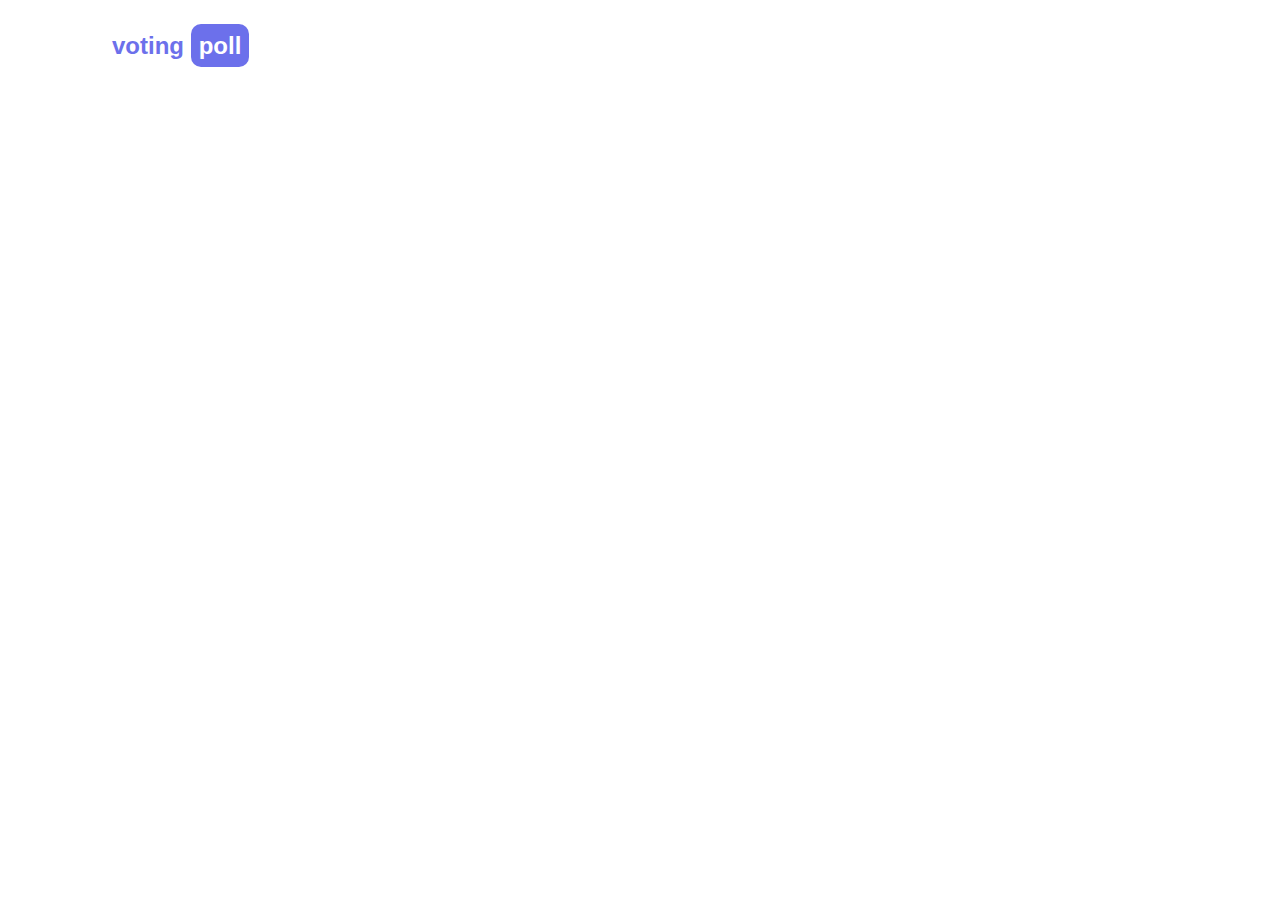
==== selection.html @ 3ca272df "inital commit" ====
<!DOCTYPE html>
<html lang="en">
<head>
    <meta charset="UTF-8">
    <meta http-equiv="X-UA-Compatible" content="IE=edge">
    <meta name="viewport" content="width=device-width, initial-scale=1.0">
    <link rel="stylesheet" href="./style.css">
    <title>Document</title>
</head>
<body>
    <div class="nav container">
        <div class="logo">
          <h2>voting <span>poll</span></h2>
        </div>
      </div>

      <script src="script.js">

      </script>
</body>
</html>
---- style.css ----
body{
    box-sizing: border-box;
    margin: 0;
    padding: 0;
    font-family: 'Poppins', sans-serif;
    height: 100vh;
}
a{
    text-decoration: none;
    
}
h2{
    margin: 0;
    padding: 0;
}

.container{
    padding: 2rem 7rem;
}


.logo h2{
    color: rgba(108, 112, 235, 1);
    size: 1.5rem;
}

.logo h2 span{
    background-color: rgba(108, 112, 235, 1);
    color:white;
    padding: .5rem;
    border-radius: 10px;
}

.main{
    height: 85vh;
}

.cover{
    display: flex;
    justify-content: center;
    align-items: space-between;
    background-color: rgba(108, 112, 235, 1);
    height: 100%;
    width: 100%;
    border-radius: 50px;
}

.left{
    display: flex;
    align-items: center;
}
.vector-img{
    height: 500px;
    width: 500px;
}
.right{
    display: flex;
    flex-direction: column;
    justify-content: center;
    align-items: center;
    text-align: center ;
}

.main-title{
    color: white;
    font-size: 3.5rem;
    line-height: 2px;
}

.sub-title{
    color: white;
    font-size: 1.5rem;
    line-height: 2px;
}

.btn{
    color: rgba(108, 112, 235, 1);
    padding:  1rem;
    background-color: white;
    width: 250px;
    border-radius: 40px;
    font-size: large;
}

.btn a {
    color: rgba(108, 112, 235, 1);

}

.icon{
    color: rgba(108, 112, 235, 1);
}

/* admin page css */

.result{
    height: 300px;
    width: 100%;
    background-color: rgba(108, 112, 235, 1);
    border-radius: 50px;
}

.controlls{
    
}

.box{
    background-color: rgba(108, 112, 235, 1);
    width: 100%;
    height: 100px;

}
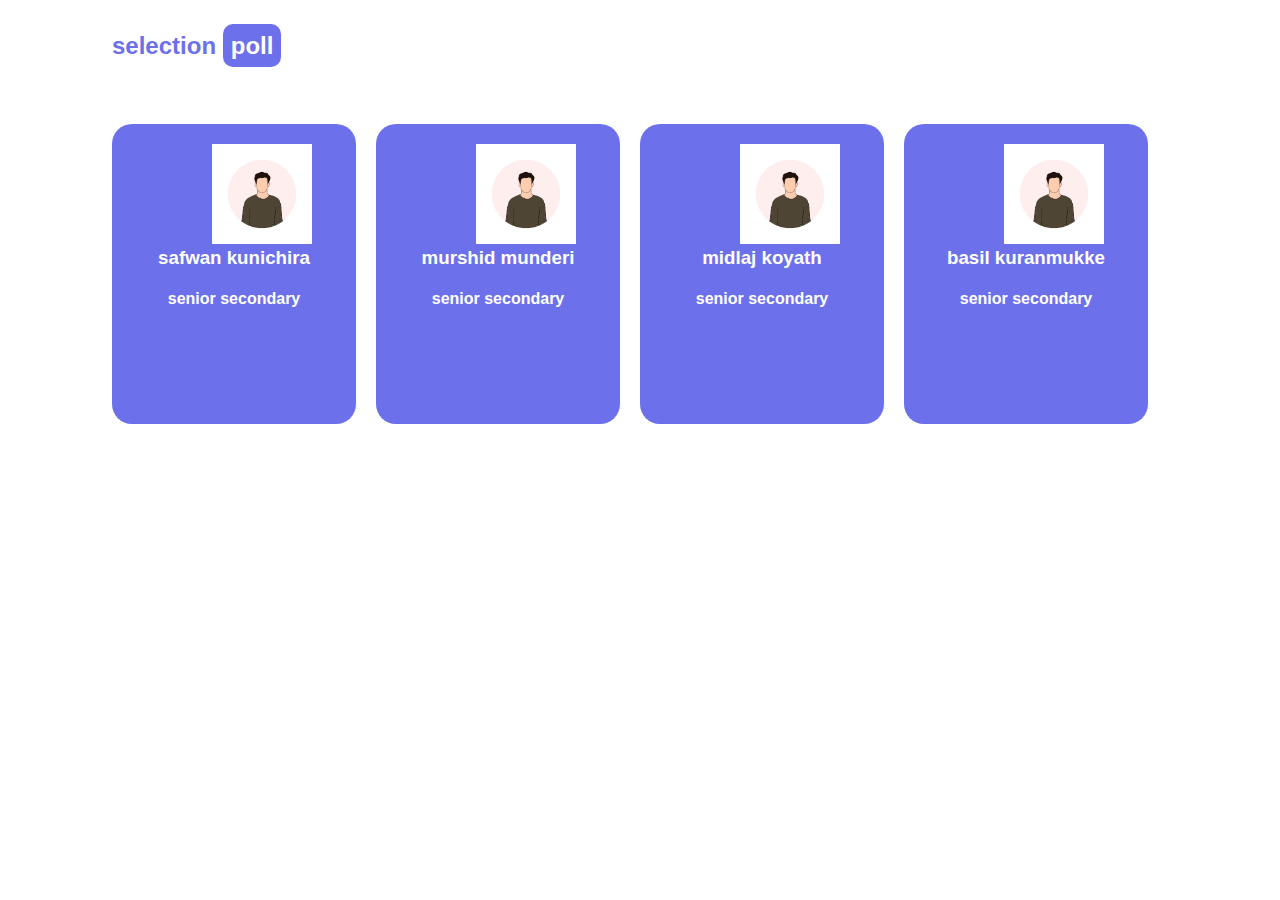
==== commit 6ef638d4: "scripting started" ====
--- a/selection.html
+++ b/selection.html
@@ -10,7 +10,56 @@
 <body>
     <div class="nav container">
         <div class="logo">
-          <h2>voting <span>poll</span></h2>
+          <h2>selection <span>poll</span></h2>
+        </div>
+      </div>
+      <div class="container">
+        <div class="selection-cover">
+            <div class="candidante-box">
+                <div class="photo-section">
+                    <img src="./asset/user.jpg" alt="" class="photo">
+                </div>
+                <div class="text-section">
+                    <div class="detailing-section">
+                        <h3>safwan kunichira</h3>
+                        <h4>senior secondary</h4>
+                    </div>
+                </div>
+            </div>
+            <div class="candidante-box">
+                <div class="photo-section">
+                    <img src="./asset/user.jpg" alt="" class="photo">
+                </div>
+                <div class="text-section">
+                    <div class="detailing-section">
+                        <h3>murshid munderi</h3>
+                        <h4>senior secondary</h4>
+                    </div>
+                </div>
+            </div>
+            <div class="candidante-box">
+                <div class="photo-section">
+                    <img src="./asset/user.jpg" alt="" class="photo">
+                </div>
+                <div class="text-section">
+                    <div class="detailing-section">
+                        <h3>midlaj koyath</h3>
+                        <h4>senior secondary</h4>
+                    </div>
+                </div>
+            </div>
+            <div class="candidante-box">
+                <div class="photo-section">
+                    <img src="./asset/user.jpg" alt="" class="photo">
+                </div>
+                <div class="text-section">
+                    <div class="detailing-section">
+                        <h3>basil kuranmukke</h3>
+                        <h4>senior secondary</h4>
+                    </div>
+                </div>
+            </div>
+            
         </div>
       </div>
 
--- a/style.css
+++ b/style.css
@@ -100,13 +100,92 @@
     border-radius: 50px;
 }
 
-.controlls{
-    
+.controls{
+    margin-top: 3rem;
+    display: flex;
+    justify-content: space-around;
+    align-items: center;
 }
 
 .box{
     background-color: rgba(108, 112, 235, 1);
+    width: 500px;
+    height: 300px;
+    border-radius: 50px;
+}
+
+.setLimit{
+    text-align: center;
+}
+
+.setLimit h2{
+    color: white;
+    margin-top: 3rem;
+}
+
+.limit-raper{
+    display: flex;
+    flex-direction: column;
+    justify-content: center;
+    align-items: center;
+    margin-top: 3rem;
+}
+
+#limit{
+    padding: .5rem;
+    border-radius: 30px;
+    border: none;
+    /* height: 30px;
+    width: 250px; */
+}
+
+.s-btn{
+    margin-top: 20px;
+    border-radius: 10px;
+    text-align: center;
+    height: 40px;
+    width: 80px;
+    color: rgba(108, 112, 235, 1);
+    background-color: white;
+}
+
+.permission{
+    display: flex;
+    justify-content: center;
+    align-items: center;
+}
+
+.permit{
+    color: white;
+}
+
+/* selection section  */
+.selection-cover{
+    display: flex;
+    justify-content: center;
+    align-items: space-around;
+    height: 100%;
     width: 100%;
+}
+
+.photo{
     height: 100px;
+    width: 100px;
+    position: relative;
+    top: 20px;
+    left: 100px;
+}
 
+
+.candidante-box{
+    background-color:rgba(108, 112, 235, 1); 
+    height:300px ;
+    width: 300px;
+    margin-right: 20px;
+    border-radius: 20px;
+}
+
+.detailing-section{
+    color: white;
+    text-align: center;
 }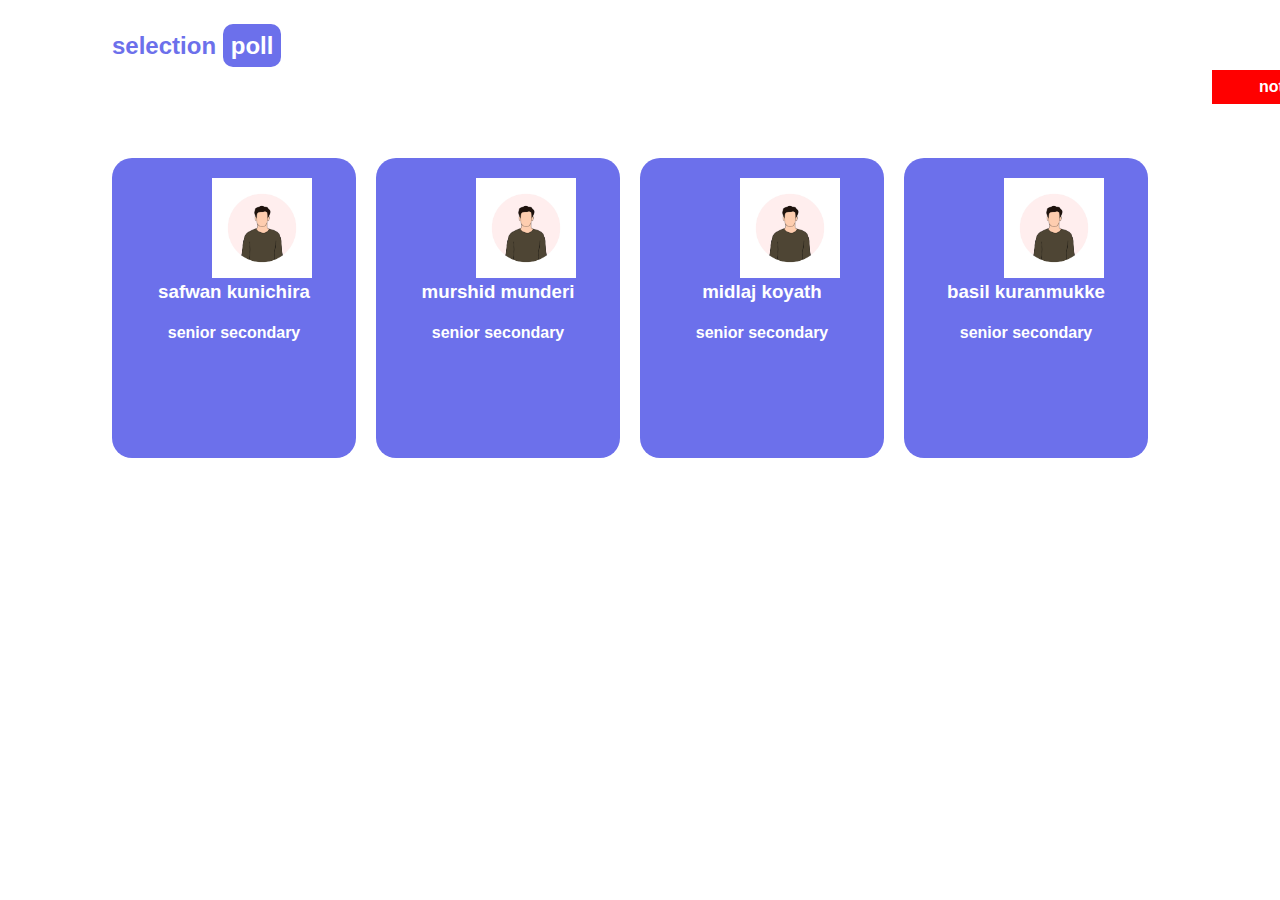
==== commit 0fc3c62a: "getting started with admin tab" ====
--- a/selection.html
+++ b/selection.html
@@ -12,6 +12,9 @@
         <div class="logo">
           <h2>selection <span>poll</span></h2>
         </div>
+        <div class="status">
+            <div class="status-bar">not ready</div>
+        </div>
       </div>
       <div class="container">
         <div class="selection-cover">
@@ -21,7 +24,7 @@
                 </div>
                 <div class="text-section">
                     <div class="detailing-section">
-                        <h3>safwan kunichira</h3>
+                        <h3 class="candi-name">safwan kunichira</h3>
                         <h4>senior secondary</h4>
                     </div>
                 </div>
@@ -32,7 +35,7 @@
                 </div>
                 <div class="text-section">
                     <div class="detailing-section">
-                        <h3>murshid munderi</h3>
+                        <h3 class="candi-name">murshid munderi</h3>
                         <h4>senior secondary</h4>
                     </div>
                 </div>
@@ -43,7 +46,7 @@
                 </div>
                 <div class="text-section">
                     <div class="detailing-section">
-                        <h3>midlaj koyath</h3>
+                        <h3 class="candi-name">midlaj koyath</h3>
                         <h4>senior secondary</h4>
                     </div>
                 </div>
@@ -54,7 +57,7 @@
                 </div>
                 <div class="text-section">
                     <div class="detailing-section">
-                        <h3>basil kuranmukke</h3>
+                        <h3 class="candi-name" >basil kuranmukke</h3>
                         <h4>senior secondary</h4>
                     </div>
                 </div>
--- a/style.css
+++ b/style.css
@@ -18,6 +18,10 @@
     padding: 2rem 7rem;
 }
 
+.nav{
+    
+}
+
 
 .logo h2{
     color: rgba(108, 112, 235, 1);
@@ -160,6 +164,17 @@
 }
 
 /* selection section  */
+.status{
+    position: relative;
+    top: 10px;
+    left: 1100px;
+    background-color: red;
+    color: white;
+    width: 150px;
+    text-align: center;
+    padding: .5rem;
+    font-weight: 600;
+}
 .selection-cover{
     display: flex;
     justify-content: center;
